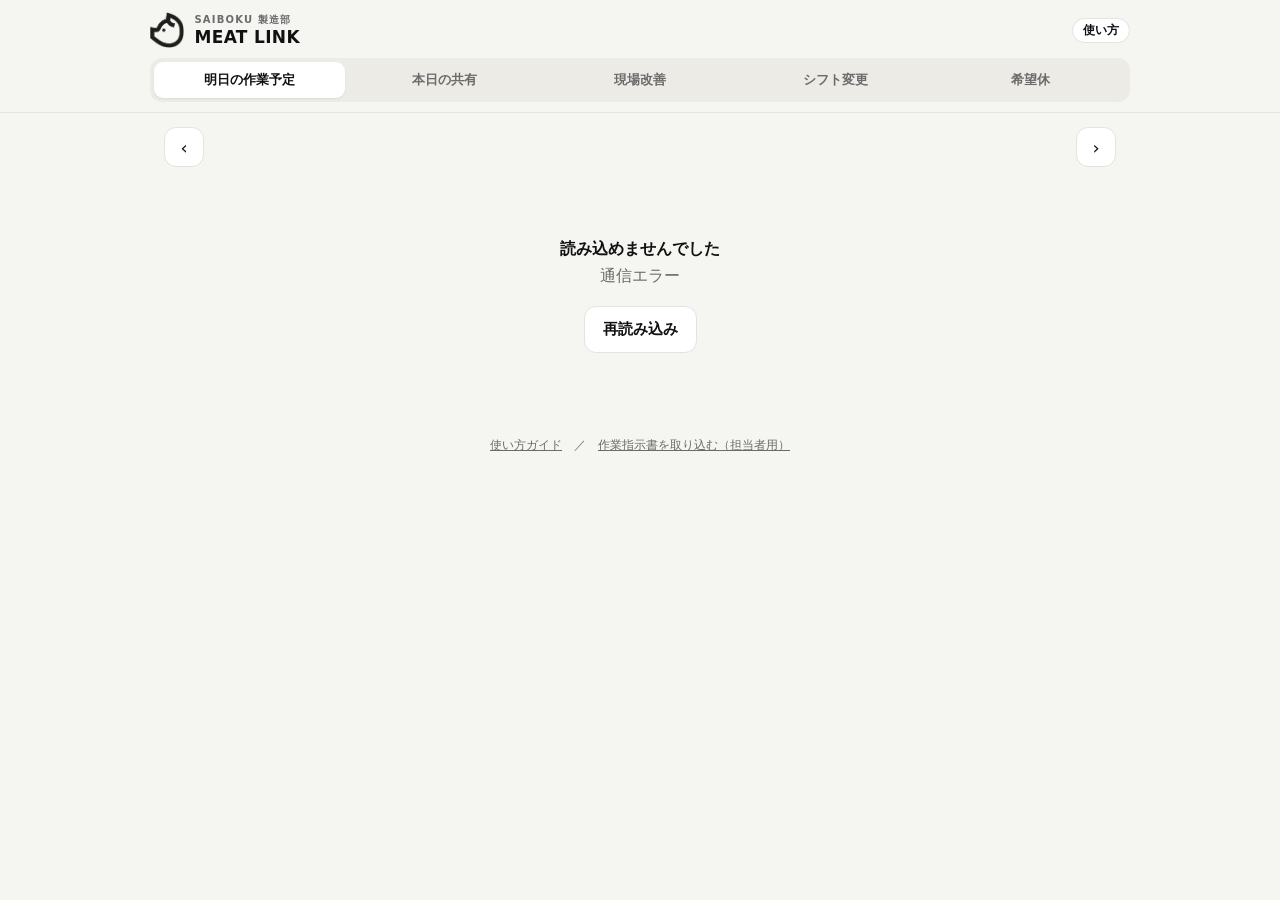
==== index.html @ 1988cbb6 "「本日の共有」タブ（Slack #110 6:50 のまとめを要点に整理）と閲覧用の合言葉を追加 Co-Authored-By: Claude Opus 5.5 <noreply@anthropic." ====
<!DOCTYPE html>
<html lang="ja">
<head>
<meta charset="utf-8">
<meta name="viewport" content="width=device-width,initial-scale=1,viewport-fit=cover">
<meta name="theme-color" content="#f5f5f2">
<meta name="apple-mobile-web-app-capable" content="yes">
<meta name="mobile-web-app-capable" content="yes">
<meta name="apple-mobile-web-app-title" content="MEAT LINK">
<meta name="application-name" content="MEAT LINK">
<link rel="manifest" href="manifest.webmanifest">
<title>MEAT LINK｜ミートチーム</title>
<link rel="icon" type="image/png" href="assets/logo.png">
<link rel="apple-touch-icon" href="assets/icon.png">
<link rel="stylesheet" href="assets/style.css">
</head>
<body>

<header class="app-head" id="head">
  <div class="brand">
    <img class="logo" src="assets/logo.png" width="584" height="610" alt="SAIBOKU" decoding="async">
    <div><small>SAIBOKU 製造部</small><b>MEAT LINK</b></div>
    <span class="spacer"></span>
    <a class="pill line" href="manual.html" style="text-decoration:none">使い方</a>
  </div>
  <nav class="seg" role="tablist" id="tabs">
    <button role="tab" data-tab="plan"><span class="long">明日の作業予定</span><span class="short">明日の予定</span></button>
    <button role="tab" data-tab="share"><span class="long">本日の共有</span><span class="short">本日の共有</span></button>
    <button role="tab" data-tab="kaizen">現場改善</button>
    <button role="tab" data-tab="shift">シフト変更</button>
    <button role="tab" data-tab="kyuka">希望休</button>
  </nav>
</header>

<!-- 明日の作業予定 -->
<main class="view" id="view-plan">
  <div class="wrap">
    <div class="datebar">
      <button class="icon-btn" id="prev" aria-label="前の日">‹</button>
      <div class="d" id="dlabel"></div>
      <button class="icon-btn" id="next" aria-label="次の日">›</button>
    </div>
    <div id="planBody"><div class="state"><div class="spinner"></div>読み込み中…</div></div>
    <p class="muted" style="text-align:center;margin-top:24px">
      <a href="manual.html">使い方ガイド</a>　／　<a href="extract.html">作業指示書を取り込む（担当者用）</a>
    </p>
  </div>
</main>

<!-- 本日の共有（#110 6:50 のまとめ） -->
<main class="view" id="view-share">
  <div class="wrap">
    <div class="datebar">
      <button class="icon-btn" id="sprev" aria-label="前の日">‹</button>
      <div class="d" id="slabel"></div>
      <button class="icon-btn" id="snext" aria-label="次の日">›</button>
    </div>
    <div id="shareBody"><div class="state"><div class="spinner"></div>読み込み中…</div></div>
  </div>
</main>

<!-- 既存アプリ（iframe） -->
<section class="frame-view" id="view-kaizen" data-link="kaizen" data-title="現場改善フォーム"></section>
<section class="frame-view" id="view-shift" data-link="shift" data-title="シフト変更申請"></section>
<section class="frame-view" id="view-kyuka" data-link="kyuka" data-title="希望休申請"></section>

<script src="assets/config.js"></script>
<script src="assets/render.js"></script>
<script>
(function () {
  'use strict';
  var CFG = window.PORTAL_CONFIG || {};
  var TABS = ['plan', 'share', 'kaizen', 'shift', 'kyuka'];
  var PAGE_TABS = { plan: 1, share: 1 };
  var store = {
    get: function (k) { try { return localStorage.getItem('meatPortal.' + k) || ''; } catch (e) { return ''; } },
    set: function (k, v) { try { localStorage.setItem('meatPortal.' + k, v); } catch (e) {} }
  };

  // ---------- ヘッダー高さ（iframe の位置合わせ） ----------
  var head = document.getElementById('head');
  function syncHead() { document.documentElement.style.setProperty('--head-h', head.offsetHeight + 'px'); }
  syncHead();
  window.addEventListener('resize', syncHead);

  // ---------- タブ ----------
  function openTab(name) {
    if (TABS.indexOf(name) < 0) name = 'plan';
    [].forEach.call(document.querySelectorAll('#tabs button'), function (b) {
      b.setAttribute('aria-selected', b.getAttribute('data-tab') === name);
    });
    TABS.forEach(function (t) {
      document.getElementById('view-' + t).classList.toggle('active', t === name);
    });
    document.body.style.overflow = PAGE_TABS[name] ? '' : 'hidden';
    if (!PAGE_TABS[name]) loadFrame(document.getElementById('view-' + name));
    if (name === 'share' && !shareLoaded) loadShare('');
    if (location.hash.slice(1) !== name) history.replaceState(null, '', '#' + name);
    syncHead();
  }
  document.getElementById('tabs').addEventListener('click', function (e) {
    var b = e.target.closest('button[data-tab]');
    if (b) openTab(b.getAttribute('data-tab'));
  });
  window.addEventListener('hashchange', function () { openTab(location.hash.slice(1)); });

  // 一度開いたら保持（切り替えても入力途中が消えない）
  function loadFrame(sec) {
    if (sec.getAttribute('data-loaded')) return;
    sec.setAttribute('data-loaded', '1');
    var url = (CFG.LINKS || {})[sec.getAttribute('data-link')] || '';
    var openUrl = url.replace(/([?&])embedded=true&?/, '$1').replace(/[?&]$/, '');
    sec.innerHTML =
      '<div class="frame-bar"><span>' + PlanView.esc(sec.getAttribute('data-title')) + '</span>' +
      '<a href="' + PlanView.esc(openUrl) + '" target="_blank" rel="noopener">表示されない時は別タブで開く ↗</a></div>' +
      '<div class="frame-loading">読み込み中…</div>' +
      '<iframe src="' + PlanView.esc(url) + '" title="' + PlanView.esc(sec.getAttribute('data-title')) + '" allow="clipboard-write"></iframe>';
    sec.querySelector('iframe').addEventListener('load', function () {
      var l = sec.querySelector('.frame-loading'); if (l) l.remove();
    });
  }

  // ---------- 作業予定の読み込み ----------
  var dates = [], current = '';
  var planEl = document.getElementById("planBody");

  function jsonp(url) {
    return new Promise(function (resolve, reject) {
      var cb = 'mp_cb_' + Date.now() + '_' + Math.floor(Math.random() * 1e6);
      var s = document.createElement('script');
      var timer = setTimeout(function () { cleanup(); reject(new Error('タイムアウトしました')); }, 20000);
      function cleanup() { clearTimeout(timer); delete window[cb]; s.remove(); }
      window[cb] = function (data) { cleanup(); resolve(data); };
      s.onerror = function () { cleanup(); reject(new Error('通信エラー')); };
      s.src = url + (url.indexOf('?') < 0 ? '?' : '&') + 'key=' + encodeURIComponent(store.get('key')) + '&callback=' + cb + '&_=' + Date.now();
      document.body.appendChild(s);
    });
  }

  function fetchPlan(date) {
    if (!CFG.GAS_URL) {
      // デモ：_demo/sample-plan.js（ダブルクリックで開いても読めるよう script で読み込む）
      return new Promise(function (resolve, reject) {
        function done() {
          var plan = window.SAMPLE_PLAN;
          if (!plan) { reject(new Error('GAS_URL が未設定です（assets/config.js）')); return; }
          resolve({ ok: true, date: plan.date, plan: plan, dates: [{ date: plan.date, updatedAt: plan.extractedAt }] });
        }
        if (window.SAMPLE_PLAN) { done(); return; }
        var s = document.createElement('script');
        s.src = '_demo/sample-plan.js';
        s.onload = done;
        s.onerror = done;
        document.body.appendChild(s);
      });
    }
    return jsonp(CFG.GAS_URL + '?action=get' + (date ? '&date=' + encodeURIComponent(date) : ''));
  }

  function setLabel(plan) {
    var el = document.getElementById('dlabel');
    if (!current) { el.innerHTML = '<b>作業予定</b>'; return; }
    var r = PlanView.relDay(current);
    var upd = plan && (plan.updatedAt || plan.extractedAt);
    var t = '';
    if (upd) { var d = new Date(upd); t = (d.getMonth() + 1) + '/' + d.getDate() + ' ' + d.getHours() + ':' + ('0' + d.getMinutes()).slice(-2) + ' 更新'; }
    el.innerHTML = '<b>' + PlanView.jpDate(current) + '</b><span class="rel' + (r.past ? ' past' : '') + '">' + r.t + '</span>' +
      '<span class="muted">' + t + '</span>';
    var i = dates.indexOf(current);
    document.getElementById('prev').disabled = i <= 0;
    document.getElementById('next').disabled = i < 0 || i >= dates.length - 1;
  }

  // ---------- 合言葉 ----------
  function showKey(el, message, retry) {
    el.innerHTML = '<div class="card keycard"><h2><span class="num">KEY</span>合言葉を入力してください</h2>' +
      '<p class="muted">合言葉は社員に聞いてください。一度入れると、この端末に記憶されます。</p>' +
      '<div class="field"><input type="password" class="keyinput" autocomplete="off" placeholder="合言葉"><button class="btn keybtn">開く</button></div>' +
      (message && store.get('key') ? '<div class="msg err">' + PlanView.esc(message) + '</div>' : '') + '</div>';
    var input = el.querySelector('.keyinput');
    function go() {
      var v = input.value.trim(); if (!v) { input.focus(); return; }
      store.set('key', v);
      retry();
      if (el === planEl && shareLoaded) loadShare(shareCurrent);
      if (el === shareEl) load(current);
    }
    el.querySelector('.keybtn').onclick = go;
    input.onkeydown = function (e) { if (e.key === 'Enter') go(); };
  }

  function load(date) {
    planEl.innerHTML = '<div class="state"><div class="spinner"></div>読み込み中…</div>';
    fetchPlan(date).then(function (res) {
      if (res.needKey) { document.getElementById('dlabel').innerHTML = '<b>作業予定</b>'; showKey(planEl, res.error, function () { load(date); }); return; }
      if (!res.ok) throw new Error(res.error || '読み込みに失敗しました');
      dates = (res.dates || []).map(function (d) { return d.date; });
      current = res.date || '';
      setLabel(res.plan);
      if (!res.plan) {
        planEl.innerHTML = '<div class="state"><b>作業予定がまだありません</b>作業指示書が取り込まれると、ここに表示されます。</div>';
        return;
      }
      PlanView.render(planEl, res.plan, {
        me: store.get('me'),
        section: store.get('section') || 'naizo',
        onMeChange: function (v) { store.set('me', v); },
        onSection: function (v) { store.set('section', v); }
      });
    }).catch(function (err) {
      planEl.innerHTML = '<div class="state"><b>読み込めませんでした</b>' + PlanView.esc(err.message) +
        '<br><br><button class="btn sub" id="retry">再読み込み</button></div>';
      document.getElementById('retry').onclick = function () { load(current); };
    });
  }

  document.getElementById('prev').onclick = function () { var i = dates.indexOf(current); if (i > 0) load(dates[i - 1]); };
  document.getElementById('next').onclick = function () { var i = dates.indexOf(current); if (i >= 0 && i < dates.length - 1) load(dates[i + 1]); };

  // ---------- 本日の共有 ----------
  var shareEl = document.getElementById('shareBody');
  var shareDates = [], shareCurrent = '', shareLoaded = false;

  function setShareLabel(share) {
    var el = document.getElementById('slabel');
    if (!shareCurrent) { el.innerHTML = '<b>本日の共有</b>'; return; }
    var r = PlanView.relDay(shareCurrent);
    var t = '';
    if (share && share.postedAt) { var d = new Date(share.postedAt); t = 'Slack #110 ' + d.getHours() + ':' + ('0' + d.getMinutes()).slice(-2) + ' のまとめ'; }
    el.innerHTML = '<b>' + PlanView.jpDate(shareCurrent) + '</b><span class="rel' + (r.past ? ' past' : '') + '">' + r.t + '</span>' +
      '<span class="muted">' + t + '</span>';
    var i = shareDates.indexOf(shareCurrent);
    document.getElementById('sprev').disabled = i <= 0;
    document.getElementById('snext').disabled = i < 0 || i >= shareDates.length - 1;
  }

  function loadShare(date) {
    shareLoaded = true;
    shareEl.innerHTML = '<div class="state"><div class="spinner"></div>読み込み中…</div>';
    if (!CFG.GAS_URL) { shareEl.innerHTML = '<div class="state"><b>GAS_URL が未設定です</b></div>'; return; }
    jsonp(CFG.GAS_URL + '?action=share' + (date ? '&date=' + encodeURIComponent(date) : '')).then(function (res) {
      if (res.needKey) { document.getElementById('slabel').innerHTML = '<b>本日の共有</b>'; showKey(shareEl, res.error, function () { loadShare(date); }); return; }
      if (!res.ok) throw new Error(res.error || '読み込みに失敗しました');
      shareDates = res.dates || [];
      shareCurrent = res.date || '';
      setShareLabel(res.share);
      if (!res.share) {
        shareEl.innerHTML = '<div class="state"><b>まだ共有がありません</b>毎朝6:50のSlack「本日の共有」が出たあとに表示されます。</div>';
        return;
      }
      PlanView.renderShare(shareEl, res.share);
    }).catch(function (err) {
      shareEl.innerHTML = '<div class="state"><b>読み込めませんでした</b>' + PlanView.esc(err.message) +
        '<br><br><button class="btn sub" id="sretry">再読み込み</button></div>';
      document.getElementById('sretry').onclick = function () { loadShare(shareCurrent); };
    });
  }
  document.getElementById('sprev').onclick = function () { var i = shareDates.indexOf(shareCurrent); if (i > 0) loadShare(shareDates[i - 1]); };
  document.getElementById('snext').onclick = function () { var i = shareDates.indexOf(shareCurrent); if (i >= 0 && i < shareDates.length - 1) loadShare(shareDates[i + 1]); };

  openTab(location.hash.slice(1) || 'plan');
  load('');
})();
</script>
</body>
</html>
---- assets/style.css ----
:root{
  --bg:#f5f5f2; --card:#fff; --ink:#111; --sub:#6b6b6b; --line:#e4e3de; --soft:#ecebe6;
  --accent:#111; --warn:#b42318; --warn-bg:#fdecea; --note-bg:#fff8e1; --note-line:#f1d48a;
  --ok:#1f7a4d; --radius:14px;
  --font:"Hiragino Sans","Hiragino Kaku Gothic ProN","Yu Gothic","YuGothic",Meiryo,system-ui,sans-serif;
}
*{box-sizing:border-box}
html,body{margin:0;background:var(--bg);color:var(--ink);font-family:var(--font);-webkit-text-size-adjust:100%}
body{min-height:100vh;min-height:100dvh}
button,select,input{font:inherit;color:inherit}
a{color:inherit}

/* ---------- header ---------- */
.app-head{position:sticky;top:0;z-index:20;background:var(--bg);padding:calc(env(safe-area-inset-top) + 12px) 16px 10px;border-bottom:1px solid var(--line)}
.brand{display:flex;align-items:center;gap:10px;max-width:980px;margin:0 auto 10px}
.brand .logo{height:36px;width:auto;flex:none;display:block}
.brand small{display:block;font-size:10px;letter-spacing:.12em;color:var(--sub);font-weight:600}
.brand b{display:block;font-size:17px;letter-spacing:.02em}
.brand .spacer{flex:1}
.seg{display:flex;gap:4px;background:var(--soft);padding:4px;border-radius:12px;max-width:980px;margin:0 auto}
.seg button{flex:1;min-width:0;border:0;background:transparent;padding:9px 4px;border-radius:9px;font-size:13px;font-weight:600;color:var(--sub);cursor:pointer;white-space:nowrap;overflow:hidden;text-overflow:ellipsis}
.seg button[aria-selected="true"]{background:#fff;color:var(--ink);box-shadow:0 1px 2px rgba(0,0,0,.08)}
.seg.small button{padding:7px 4px;font-size:12px}

/* ---------- layout ---------- */
.view{display:none}
.view.active{display:block}
.wrap{max-width:980px;margin:0 auto;padding:14px 14px calc(env(safe-area-inset-bottom) + 40px)}
.card{background:var(--card);border-radius:var(--radius);padding:16px;margin-bottom:12px;border:1px solid var(--line)}
.card h2{font-size:15px;margin:0 0 10px;display:flex;align-items:center;gap:8px}
.card h2 .num{font-size:11px;color:var(--sub);font-weight:600;letter-spacing:.08em}
.muted{color:var(--sub);font-size:12px}

/* ---------- embedded apps ---------- */
.frame-view{position:fixed;left:0;right:0;bottom:0;top:var(--head-h,110px);display:none;flex-direction:column}
.frame-view.active{display:flex}
.frame-bar{display:flex;justify-content:flex-end;align-items:center;gap:8px;padding:6px 12px;font-size:12px;color:var(--sub);background:var(--bg)}
.frame-bar a{font-weight:600;color:var(--ink);text-decoration:none;border:1px solid var(--line);background:#fff;padding:4px 10px;border-radius:999px}
.frame-view iframe{flex:1;width:100%;border:0;background:#fff}
.frame-loading{position:absolute;inset:40px 0 0;display:flex;align-items:center;justify-content:center;color:var(--sub);font-size:13px;pointer-events:none}

/* ---------- date bar ---------- */
.datebar{display:flex;align-items:center;gap:8px;margin-bottom:12px}
.datebar .d{flex:1;text-align:center}
.datebar .d b{font-size:20px;letter-spacing:.02em}
.datebar .d .rel{display:inline-block;margin-left:6px;font-size:11px;padding:2px 8px;border-radius:999px;background:var(--ink);color:#fff;vertical-align:3px}
.datebar .d .rel.past{background:#9a9a96}
.datebar .d .muted{display:block;margin-top:2px}
.icon-btn{width:40px;height:40px;border-radius:12px;border:1px solid var(--line);background:#fff;font-size:18px;cursor:pointer}
.icon-btn:disabled{opacity:.3;cursor:default}

/* ---------- hero (black) ---------- */
.hero{background:#111;color:#fff;border-radius:var(--radius);padding:16px;margin-bottom:12px;display:grid;grid-template-columns:1fr 1fr;gap:14px}
.hero .room{min-width:0}
.hero .room+.room{border-left:1px solid #333;padding-left:14px}
.hero .lbl{font-size:11px;color:#bdbdb8;letter-spacing:.08em;margin-bottom:6px;font-weight:600}
.hero .big{font-size:26px;font-weight:700;line-height:1.1}
.hero .big small{font-size:12px;font-weight:600;margin-left:2px;color:#d6d6d2}
.hero .kv{font-size:12px;color:#d6d6d2;margin-top:6px;line-height:1.7}
.hero .kv b{color:#fff}
.hero .flag{grid-column:1/-1;border-top:1px solid #333;padding-top:10px;font-size:13px;display:flex;gap:8px;flex-wrap:wrap;align-items:center}
.pill{display:inline-flex;align-items:center;gap:4px;padding:3px 10px;border-radius:999px;font-size:12px;font-weight:700}
.pill.red{background:#e5484d;color:#fff}
.pill.gray{background:#333;color:#ddd}
.pill.line{border:1px solid var(--line);background:#fff;color:var(--ink);font-weight:600}

/* ---------- KPI ---------- */
.kpis{display:grid;grid-template-columns:repeat(4,1fr);gap:8px;margin-bottom:12px}
.kpi{background:var(--soft);border-radius:10px;padding:10px}
.kpi .k{font-size:11px;color:var(--sub);font-weight:600}
.kpi .v{font-size:18px;font-weight:700;margin-top:2px;word-break:break-all}
.kpi .s{font-size:11px;color:var(--sub);margin-top:2px}
.note{background:var(--note-bg);border:1px solid var(--note-line);border-radius:10px;padding:10px 12px;font-size:14px;line-height:1.7;white-space:pre-wrap;margin-bottom:12px}
.note .t{display:block;font-size:11px;font-weight:700;color:#8a6d1d;margin-bottom:2px}

/* ---------- my schedule ---------- */
.me-row{display:flex;gap:8px;align-items:center;margin-bottom:10px}
.me-row select{flex:1;padding:10px;border-radius:10px;border:1px solid var(--line);background:#fff;font-size:15px}
.me-block{margin-top:10px}
.me-block .room-name{font-size:12px;font-weight:700;color:var(--sub);margin-bottom:6px}
.me-list{display:flex;flex-direction:column;gap:4px}
.me-item{display:flex;align-items:center;gap:10px;font-size:14px}
.me-item .tm{width:84px;flex:none;color:var(--sub);font-variant-numeric:tabular-nums;font-size:13px}
.me-off{font-size:14px;font-weight:700}

/* ---------- timetable ---------- */
.tt-scroll{overflow-x:auto;-webkit-overflow-scrolling:touch;margin:0 -16px;padding:0 16px}
table.tt{border-collapse:separate;border-spacing:0;width:100%;min-width:680px;font-size:12px;table-layout:fixed}
.tt col.nmcol{width:104px}
.tt th,.tt td{padding:0;height:34px;border-bottom:1px solid var(--line)}
.tt thead th{font-weight:600;color:var(--sub);font-size:11px;text-align:left;padding-left:4px;height:26px;border-bottom:1px solid var(--line)}
.tt .nm{position:sticky;left:0;background:#fff;z-index:1;min-width:92px;max-width:110px;padding:0 8px 0 0;text-align:left}
.tt .nm b{display:block;font-size:13px}
.tt .nm span{display:block;font-size:10px;color:var(--sub);white-space:nowrap}
.tt td.slot{padding:3px 2px}
.tt tr.me .nm b::after{content:"自分";margin-left:4px;font-size:9px;background:var(--ink);color:#fff;padding:1px 5px;border-radius:999px;vertical-align:2px}
.tt tr.me td{background:#fafaf6}
.chip{display:flex;align-items:center;justify-content:center;height:26px;border-radius:7px;font-size:11px;font-weight:700;padding:0 6px;white-space:nowrap;overflow:hidden;text-overflow:ellipsis}
.chip.inline{display:inline-flex;height:24px;padding:0 10px}
.off-line{font-size:13px;margin-top:10px;line-height:1.8}
.off-line b{font-size:12px;color:var(--sub);margin-right:6px}
.off-line .n{display:inline-block;background:var(--soft);border-radius:999px;padding:1px 9px;margin:2px 3px 2px 0;font-size:12px}

/* ---------- products / summary ---------- */
.toolbar{display:flex;justify-content:space-between;align-items:center;gap:8px;margin-bottom:8px;flex-wrap:wrap}
.switch{display:inline-flex;align-items:center;gap:6px;font-size:12px;color:var(--sub);cursor:pointer;user-select:none}
.switch input{width:16px;height:16px;accent-color:#111}
table.list{width:100%;border-collapse:collapse;font-size:14px}
.list th{font-size:11px;color:var(--sub);font-weight:600;text-align:left;padding:6px 4px;border-bottom:1px solid var(--line)}
.list td{padding:9px 4px;border-bottom:1px solid var(--line);vertical-align:top}
.list td.q,.list th.q{text-align:right;font-variant-numeric:tabular-nums;white-space:nowrap}
.list td.q b{font-size:16px}
.list tr.zero td{color:#b3b3ae}
.list tr.zero td.q b{font-weight:400}
.list .w{font-size:11px;color:var(--sub);margin-left:4px}
.list .nt{display:block;font-size:12px;color:#8a6d1d;margin-top:2px}
.list tfoot td{font-weight:700;border-bottom:0}
.groups{display:grid;align-items:start;grid-template-columns:repeat(auto-fill,minmax(280px,1fr));gap:12px}
.groups .card{margin:0}
.g-head{display:flex;justify-content:space-between;align-items:baseline;margin-bottom:6px}
.g-head h3{margin:0;font-size:15px}
.g-head .sum{font-size:13px;color:var(--sub)}
.g-head .sum b{color:var(--ink);font-size:17px}
.urg{display:inline-block;margin-left:6px;font-size:10px;font-weight:700;background:var(--warn);color:#fff;padding:1px 6px;border-radius:999px;vertical-align:2px}
.empty{text-align:center;color:var(--sub);font-size:13px;padding:14px 0}
.exp{display:flex;gap:6px;flex-wrap:wrap;margin-bottom:12px}

/* ---------- state ---------- */
.state{text-align:center;padding:60px 20px;color:var(--sub)}
.state b{display:block;color:var(--ink);font-size:16px;margin-bottom:6px}
.spinner{width:28px;height:28px;border:3px solid var(--line);border-top-color:var(--ink);border-radius:50%;animation:spin 1s linear infinite;margin:0 auto 12px}
@keyframes spin{to{transform:rotate(360deg)}}

/* ---------- extractor ---------- */
.drop{display:block;width:100%;border:2px dashed #c9c8c2;border-radius:var(--radius);background:#fff;padding:34px 16px;text-align:center;cursor:pointer;transition:.15s}
.drop.over{border-color:var(--ink);background:#fafaf6}
.drop b{display:block;font-size:16px;margin-bottom:4px}
.btn{display:inline-flex;align-items:center;justify-content:center;gap:6px;border:0;border-radius:12px;padding:13px 18px;font-weight:700;font-size:15px;cursor:pointer;background:var(--ink);color:#fff}
.btn.sub{background:#fff;color:var(--ink);border:1px solid var(--line)}
.btn:disabled{opacity:.4;cursor:default}
.btn.block{width:100%}
.field{display:flex;gap:8px;align-items:center;margin:10px 0}
.field input{flex:1;padding:12px;border:1px solid var(--line);border-radius:10px;font-size:16px;background:#fff}
.msg{padding:10px 12px;border-radius:10px;font-size:14px;margin-top:10px;line-height:1.6}
.msg.ok{background:#e7f5ee;color:var(--ok)}
.msg.err{background:var(--warn-bg);color:var(--warn)}
.rules{background:#111;color:#fff;border-radius:var(--radius);padding:16px;margin-bottom:12px;display:grid;grid-template-columns:repeat(3,1fr);gap:14px;font-size:12px;line-height:1.6;color:#d6d6d2}
.rules b{display:block;color:#fff;font-size:14px;margin-bottom:2px}
.rules i{font-style:normal;font-size:20px;font-weight:800;color:#fff;margin-right:6px}

@media (max-width:640px){
  .kpis{grid-template-columns:repeat(2,1fr)}
  .hero{grid-template-columns:1fr}
  .hero .room+.room{border-left:0;padding-left:0;border-top:1px solid #333;padding-top:12px}
  .rules{grid-template-columns:1fr}
  .seg button{font-size:12px}
  .seg .long{display:none}
}

.seg .short{display:none}
@media (max-width:640px){.seg .short{display:inline}}
.drop *{pointer-events:none}
.drop .muted{display:block}
body.dragging .drop{border-color:var(--ink);background:#fafaf6}

/* ---------- 本日の共有 ---------- */
.share-intro{font-size:12px;color:var(--sub);margin:0 2px 10px}
.share-group .g-head{border-bottom:1px solid var(--ink);padding-bottom:6px;margin-bottom:4px}
.sh-post{padding:10px 0}
.sh-post.sep{border-top:1px solid var(--line)}
.sh-meta{display:flex;align-items:center;gap:8px;font-size:12px;color:var(--sub);margin-bottom:6px}
.sh-link{margin-left:auto;font-size:11px;font-weight:700;color:var(--ink);text-decoration:none;border:1px solid var(--line);border-radius:999px;padding:2px 9px;white-space:nowrap}
.sh-title{display:inline-block;font-size:12px;font-weight:800;background:var(--ink);color:#fff;border-radius:6px;padding:1px 8px;margin:6px 0 4px}
.sh-lines{margin:0;padding-left:1.1em;font-size:14px;line-height:1.7}
.sh-lines li{margin:2px 0;word-break:break-word}
.sh-body.clamp{max-height:420px;overflow:hidden;-webkit-mask-image:linear-gradient(#000 70%,transparent);mask-image:linear-gradient(#000 70%,transparent)}
.sh-more{border:0;background:none;color:var(--ink);font-weight:700;font-size:13px;text-decoration:underline;padding:4px 0;cursor:pointer}
.keycard .field input{font-size:16px}
@media (max-width:640px){#tabs button{font-size:11px;padding:9px 2px}}
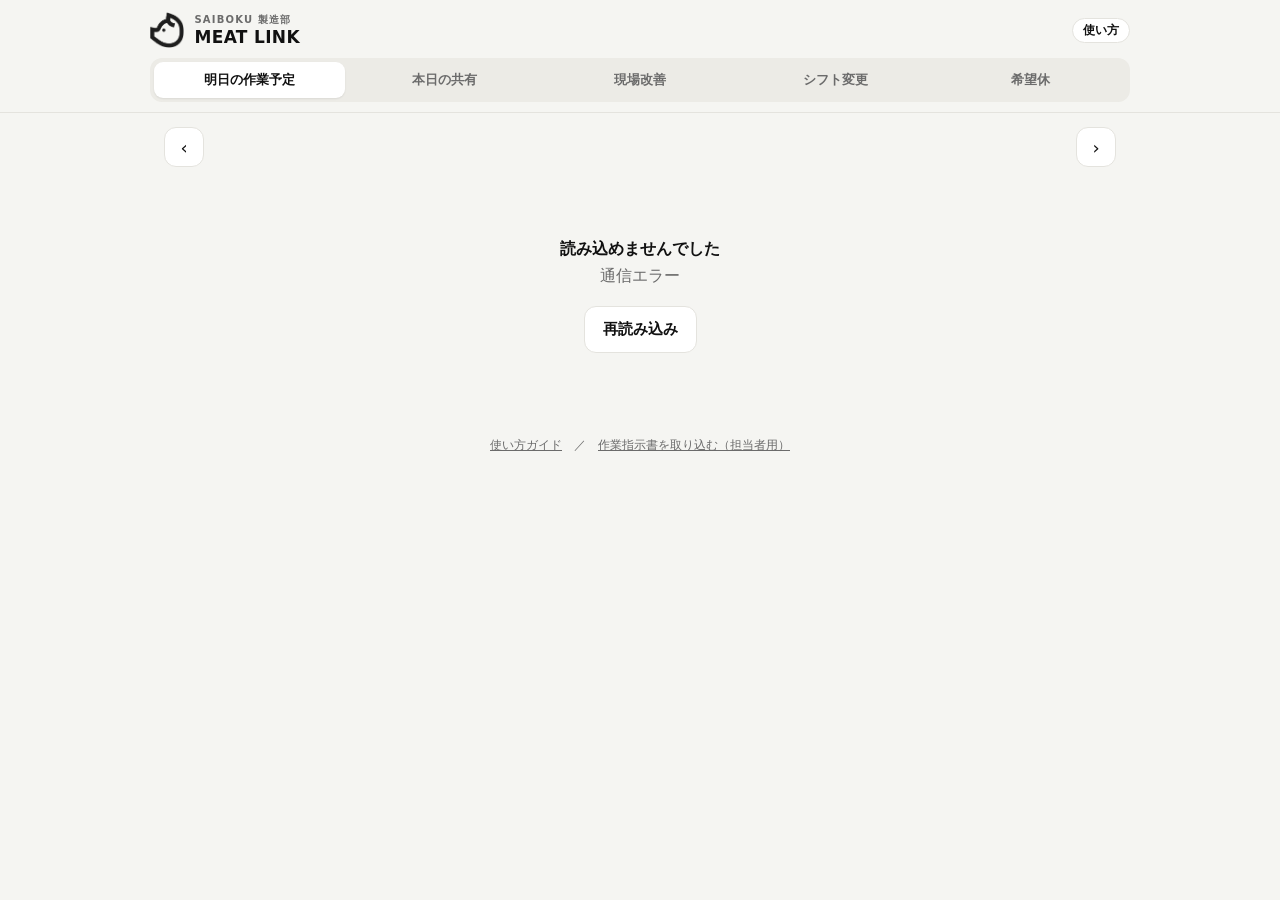
==== commit 8a1dc188: "掲示用・マニュアルに「本日の共有」と合言葉の説明を追加、合言葉画面の調整 Co-Authored-By: Claude Opus 5.5 <noreply@anthropic.com> Claude-" ====
--- a/index.html
+++ b/index.html
@@ -192,7 +192,7 @@
   function load(date) {
     planEl.innerHTML = '<div class="state"><div class="spinner"></div>読み込み中…</div>';
     fetchPlan(date).then(function (res) {
-      if (res.needKey) { document.getElementById('dlabel').innerHTML = '<b>作業予定</b>'; showKey(planEl, res.error, function () { load(date); }); return; }
+      if (res.needKey) { document.getElementById('dlabel').innerHTML = '<b>作業予定</b>'; document.getElementById('prev').disabled = document.getElementById('next').disabled = true; showKey(planEl, res.error, function () { load(date); }); return; }
       if (!res.ok) throw new Error(res.error || '読み込みに失敗しました');
       dates = (res.dates || []).map(function (d) { return d.date; });
       current = res.date || '';
@@ -239,7 +239,7 @@
     shareEl.innerHTML = '<div class="state"><div class="spinner"></div>読み込み中…</div>';
     if (!CFG.GAS_URL) { shareEl.innerHTML = '<div class="state"><b>GAS_URL が未設定です</b></div>'; return; }
     jsonp(CFG.GAS_URL + '?action=share' + (date ? '&date=' + encodeURIComponent(date) : '')).then(function (res) {
-      if (res.needKey) { document.getElementById('slabel').innerHTML = '<b>本日の共有</b>'; showKey(shareEl, res.error, function () { loadShare(date); }); return; }
+      if (res.needKey) { document.getElementById('slabel').innerHTML = '<b>本日の共有</b>'; document.getElementById('sprev').disabled = document.getElementById('snext').disabled = true; showKey(shareEl, res.error, function () { loadShare(date); }); return; }
       if (!res.ok) throw new Error(res.error || '読み込みに失敗しました');
       shareDates = res.dates || [];
       shareCurrent = res.date || '';
--- a/assets/style.css
+++ b/assets/style.css
@@ -176,4 +176,5 @@
 .sh-body.clamp{max-height:420px;overflow:hidden;-webkit-mask-image:linear-gradient(#000 70%,transparent);mask-image:linear-gradient(#000 70%,transparent)}
 .sh-more{border:0;background:none;color:var(--ink);font-weight:700;font-size:13px;text-decoration:underline;padding:4px 0;cursor:pointer}
 .keycard .field input{font-size:16px}
+.keybtn{white-space:nowrap;flex:none;padding:12px 18px}
 @media (max-width:640px){#tabs button{font-size:11px;padding:9px 2px}}
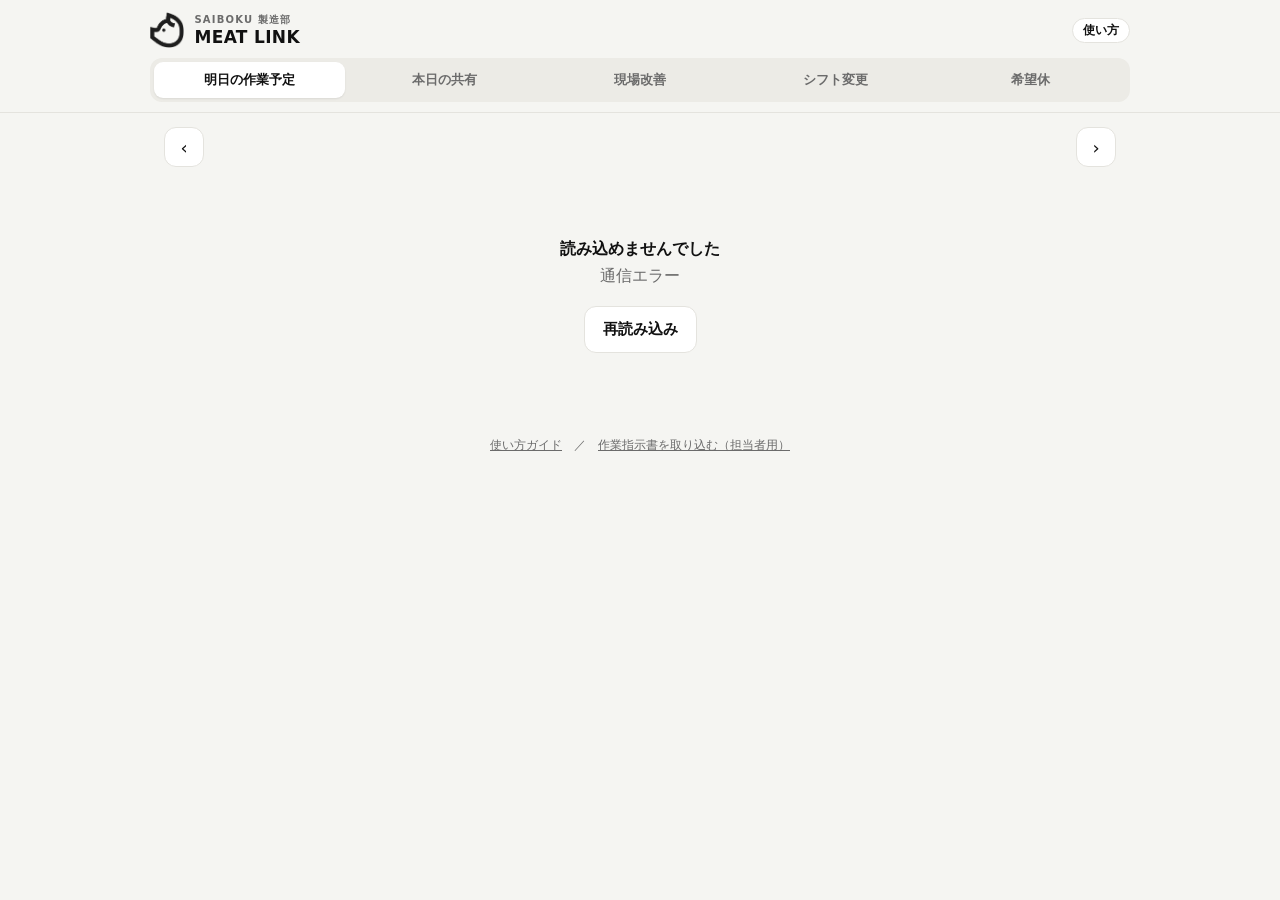
==== commit 65f61957: "本日の共有：終礼ノートを開いた時点で表示、投稿のPDFもスクロールで自動表示 Co-Authored-By: Claude Opus 5.5 <noreply@anthropic.com> Claud" ====
--- a/index.html
+++ b/index.html
@@ -203,7 +203,7 @@
       }
       PlanView.render(planEl, res.plan, {
         me: store.get('me'),
-        section: store.get('section') || 'naizo',
+        section: store.get('section') || 'pack',
         onMeChange: function (v) { store.set('me', v); },
         onSection: function (v) { store.set('section', v); }
       });
@@ -245,16 +245,149 @@
       shareCurrent = res.date || '';
       setShareLabel(res.share);
       if (!res.share) {
-        shareEl.innerHTML = '<div class="state"><b>まだ共有がありません</b>毎朝6:50のSlack「本日の共有」が出たあとに表示されます。</div>';
+        shareEl.innerHTML = '<div id="shureiBox"></div><div class="state"><b>まだ共有がありません</b>毎朝6:50のSlack「本日の共有」が出たあとに表示されます。</div>';
+        loadNotes();
         return;
       }
       PlanView.renderShare(shareEl, res.share);
+      loadNotes();
     }).catch(function (err) {
       shareEl.innerHTML = '<div class="state"><b>読み込めませんでした</b>' + PlanView.esc(err.message) +
         '<br><br><button class="btn sub" id="sretry">再読み込み</button></div>';
       document.getElementById('sretry').onclick = function () { loadShare(shareCurrent); };
     });
   }
+  // ---------- 終礼ノート・PDF表示 ----------
+  function loadNotes() {
+    var box = document.getElementById('shureiBox');
+    if (!box) { setupInline(shareEl); return; }
+    jsonp(CFG.GAS_URL + '?action=notes').then(function (res) {
+      if (!res.ok) return;
+      PlanView.renderNotes(box, res.notes);
+      // 上に出した終礼ノートは、下の投稿では重ねて表示しない
+      var top = (res.notes && res.notes[0]) ? res.notes[0].pdfs.map(function (f) { return f.id; }) : [];
+      [].forEach.call(shareEl.querySelectorAll('.share-group .pdf-inline'), function (el) {
+        if (top.indexOf(el.getAttribute('data-pdf')) >= 0 && !el.getAttribute('data-state')) {
+          if (io) io.unobserve(el);
+          el.outerHTML = '<div class="pdf-note">↑ 一番上の「終礼ノート」に表示しています</div>';
+        }
+      });
+      setupInline(box);
+      setupInline(shareEl);
+    }).catch(function () { setupInline(shareEl); });
+  }
+
+  var PDFJS = 'https://cdnjs.cloudflare.com/ajax/libs/pdf.js/3.11.174/';
+  var pdfjsReady = null;
+  function loadPdfJs() {
+    if (pdfjsReady) return pdfjsReady;
+    pdfjsReady = new Promise(function (resolve, reject) {
+      var s = document.createElement('script');
+      s.src = PDFJS + 'pdf.min.js';
+      s.onload = function () { window.pdfjsLib.GlobalWorkerOptions.workerSrc = PDFJS + 'pdf.worker.min.js'; resolve(window.pdfjsLib); };
+      s.onerror = function () { pdfjsReady = null; reject(new Error('PDFの表示部品を読み込めませんでした')); };
+      document.head.appendChild(s);
+    });
+    return pdfjsReady;
+  }
+
+  var docCache = {};
+  function getPdfDoc(id) {
+    if (docCache[id]) return docCache[id];
+    docCache[id] = Promise.all([loadPdfJs(), jsonp(CFG.GAS_URL + '?action=pdf&id=' + encodeURIComponent(id))]).then(function (r) {
+      var lib = r[0], res = r[1];
+      if (!res.ok) throw new Error(res.error || '読み込めませんでした');
+      var bin = atob(res.data), bytes = new Uint8Array(bin.length);
+      for (var i = 0; i < bin.length; i++) bytes[i] = bin.charCodeAt(i);
+      return lib.getDocument({ data: bytes }).promise;
+    });
+    docCache[id].catch(function () { delete docCache[id]; });
+    return docCache[id];
+  }
+  function renderPages(pdf, box, width, extraScale) {
+    var dpr = Math.min(window.devicePixelRatio || 1, 3);
+    var chain = Promise.resolve(), list = [];
+    for (var n = 1; n <= pdf.numPages; n++) (function (n) {
+      chain = chain.then(function () { return pdf.getPage(n); }).then(function (page) {
+        var vp1 = page.getViewport({ scale: 1 });
+        var vp = page.getViewport({ scale: (width / vp1.width) * dpr * (extraScale || 1) });
+        var c = document.createElement('canvas');
+        c.width = Math.floor(vp.width); c.height = Math.floor(vp.height);
+        box.appendChild(c); list.push(c);
+        return page.render({ canvasContext: c.getContext('2d'), viewport: vp }).promise;
+      });
+    })(n);
+    return chain.then(function () { return list; });
+  }
+  function fillInline(el) {
+    if (el.getAttribute('data-state')) return;
+    el.setAttribute('data-state', 'loading');
+    getPdfDoc(el.getAttribute('data-pdf')).then(function (pdf) {
+      el.innerHTML = '';
+      return renderPages(pdf, el, Math.max(el.clientWidth - 16, 280), 1.3);
+    }).then(function () {
+      el.setAttribute('data-state', 'done');
+    }).catch(function (err) {
+      el.setAttribute('data-state', '');
+      el.innerHTML = '<div class="pdf-ph err">表示できませんでした：' + PlanView.esc(err.message) + '<br><button class="pdf-link" data-retry>もう一度</button></div>';
+      el.querySelector('[data-retry]').onclick = function (e) { e.stopPropagation(); fillInline(el); };
+    });
+  }
+  var io = ('IntersectionObserver' in window) ? new IntersectionObserver(function (entries) {
+    entries.forEach(function (en) { if (en.isIntersecting) { io.unobserve(en.target); fillInline(en.target); } });
+  }, { rootMargin: '300px 0px' }) : null;
+  function setupInline(root) {
+    [].forEach.call(root.querySelectorAll('.pdf-inline:not([data-state])'), function (el) {
+      if (el.classList.contains('eager') || !io) fillInline(el); else io.observe(el);
+    });
+  }
+
+  var viewer = null;
+  function closeViewer(fromPop) {
+    if (!viewer) return;
+    viewer.remove(); viewer = null;
+    document.documentElement.style.overflow = '';
+    if (!fromPop && history.state && history.state.pdfv) history.back();
+  }
+  window.addEventListener('popstate', function () { closeViewer(true); });
+
+  function openPdf(id, title) {
+    closeViewer(true);
+    viewer = document.createElement('div');
+    viewer.className = 'pdfv';
+    viewer.innerHTML = '<div class="pdfv-bar"><b>' + PlanView.esc(title || '資料') + '</b>' +
+      '<button class="z" data-z="-1" aria-label="縮小">－</button><button class="z" data-z="1" aria-label="拡大">＋</button>' +
+      '<button data-close>閉じる</button></div>' +
+      '<div class="pdfv-body"><div class="pdfv-msg"><div class="spinner"></div>読み込み中…（少し時間がかかります）</div></div>';
+    document.body.appendChild(viewer);
+    document.documentElement.style.overflow = 'hidden';
+    history.pushState({ pdfv: 1 }, '');
+    var body = viewer.querySelector('.pdfv-body');
+    var zoom = 1, canvases = [];
+    function applyZoom() { canvases.forEach(function (c) { c.style.width = Math.round(c._baseW * zoom) + 'px'; }); }
+    viewer.querySelector('[data-close]').onclick = function () { closeViewer(false); };
+    [].forEach.call(viewer.querySelectorAll('[data-z]'), function (b) {
+      b.onclick = function () { zoom = Math.min(3, Math.max(1, zoom + Number(b.getAttribute('data-z')) * 0.5)); applyZoom(); };
+    });
+    var me = viewer;
+    getPdfDoc(id).then(function (pdf) {
+      if (me !== viewer) return;
+      body.innerHTML = '';
+      var width = Math.min(body.clientWidth - 20, 1100);
+      return renderPages(pdf, body, width, 2).then(function (list) {
+        list.forEach(function (c) { c._baseW = width; canvases.push(c); });
+        applyZoom();
+      });
+    }).catch(function (err) {
+      if (me !== viewer) return;
+      body.innerHTML = '<div class="pdfv-msg"><b>表示できませんでした</b><br>' + PlanView.esc(err.message) + '</div>';
+    });
+  }
+  shareEl.addEventListener('click', function (e) {
+    var b = e.target.closest('.pdf-inline[data-state="done"], button[data-pdf]');
+    if (b) openPdf(b.getAttribute('data-pdf'), b.getAttribute('data-title'));
+  });
+
   document.getElementById('sprev').onclick = function () { var i = shareDates.indexOf(shareCurrent); if (i > 0) loadShare(shareDates[i - 1]); };
   document.getElementById('snext').onclick = function () { var i = shareDates.indexOf(shareCurrent); if (i >= 0 && i < shareDates.length - 1) loadShare(shareDates[i + 1]); };
 
--- a/assets/style.css
+++ b/assets/style.css
@@ -178,3 +178,33 @@
 .keycard .field input{font-size:16px}
 .keybtn{white-space:nowrap;flex:none;padding:12px 18px}
 @media (max-width:640px){#tabs button{font-size:11px;padding:9px 2px}}
+
+/* ---------- PDF（終礼ノートなど） ---------- */
+.shurei{border:2px solid var(--ink)}
+.shurei-top{display:flex;align-items:center;gap:12px}
+.shurei-top>div{flex:1;min-width:0}
+.shurei-top .num{font-size:10px;font-weight:800;letter-spacing:.12em;background:var(--ink);color:#fff;border-radius:4px;padding:1px 6px;margin-right:8px;vertical-align:2px}
+.shurei-top b{font-size:17px}
+.shurei-top small{display:block;font-size:12px;color:var(--sub);margin-top:2px}
+.shurei-top .btn{padding:11px 22px}
+.shurei-more{margin-top:10px;font-size:12px;color:var(--sub);display:flex;flex-wrap:wrap;gap:6px;align-items:center}
+.pdf-link{border:1px solid var(--line);background:#fff;border-radius:999px;padding:4px 10px;font-size:12px;font-weight:600;cursor:pointer}
+.pdf-btns{display:flex;flex-wrap:wrap;gap:6px;margin-top:8px}
+.pdf-btn:not(.btn){border:1px solid var(--ink);background:#fff;border-radius:999px;padding:7px 14px;font-size:13px;font-weight:700;cursor:pointer}
+.pdfv{position:fixed;inset:0;z-index:100;background:#2b2b2a;display:flex;flex-direction:column}
+.pdfv-bar{display:flex;align-items:center;gap:8px;padding:calc(env(safe-area-inset-top) + 8px) 10px 8px;background:#111;color:#fff}
+.pdfv-bar b{flex:1;min-width:0;font-size:14px;white-space:nowrap;overflow:hidden;text-overflow:ellipsis}
+.pdfv-bar button{border:0;border-radius:999px;background:#fff;color:#111;font-weight:800;font-size:13px;padding:7px 12px;cursor:pointer}
+.pdfv-bar .z{width:34px;padding:7px 0;background:#333;color:#fff}
+.pdfv-body{flex:1;overflow:auto;-webkit-overflow-scrolling:touch;padding:10px;text-align:center}
+.pdfv-body canvas{display:block;margin:0 auto 10px;background:#fff;box-shadow:0 2px 10px rgba(0,0,0,.4);max-width:none}
+.pdfv-msg{color:#ddd;font-size:14px;padding:40px 16px;line-height:1.7}
+.pdfv-msg .spinner{border-color:#555;border-top-color:#fff}
+
+.pdf-inline{margin-top:10px;border:1px solid var(--line);border-radius:10px;background:#f0efea;padding:8px;min-height:120px}
+.pdf-inline canvas{display:block;width:100%;height:auto;background:#fff;margin:0 0 8px;border-radius:4px;box-shadow:0 1px 4px rgba(0,0,0,.12);cursor:zoom-in}
+.pdf-inline canvas:last-child{margin-bottom:0}
+.pdf-ph{color:var(--sub);font-size:13px;text-align:center;padding:40px 10px}
+.pdf-ph.err{color:var(--warn)}
+.pdf-note{font-size:12px;color:var(--sub);margin-top:6px}
+.shurei .pdf-inline{border:0;background:#f0efea}
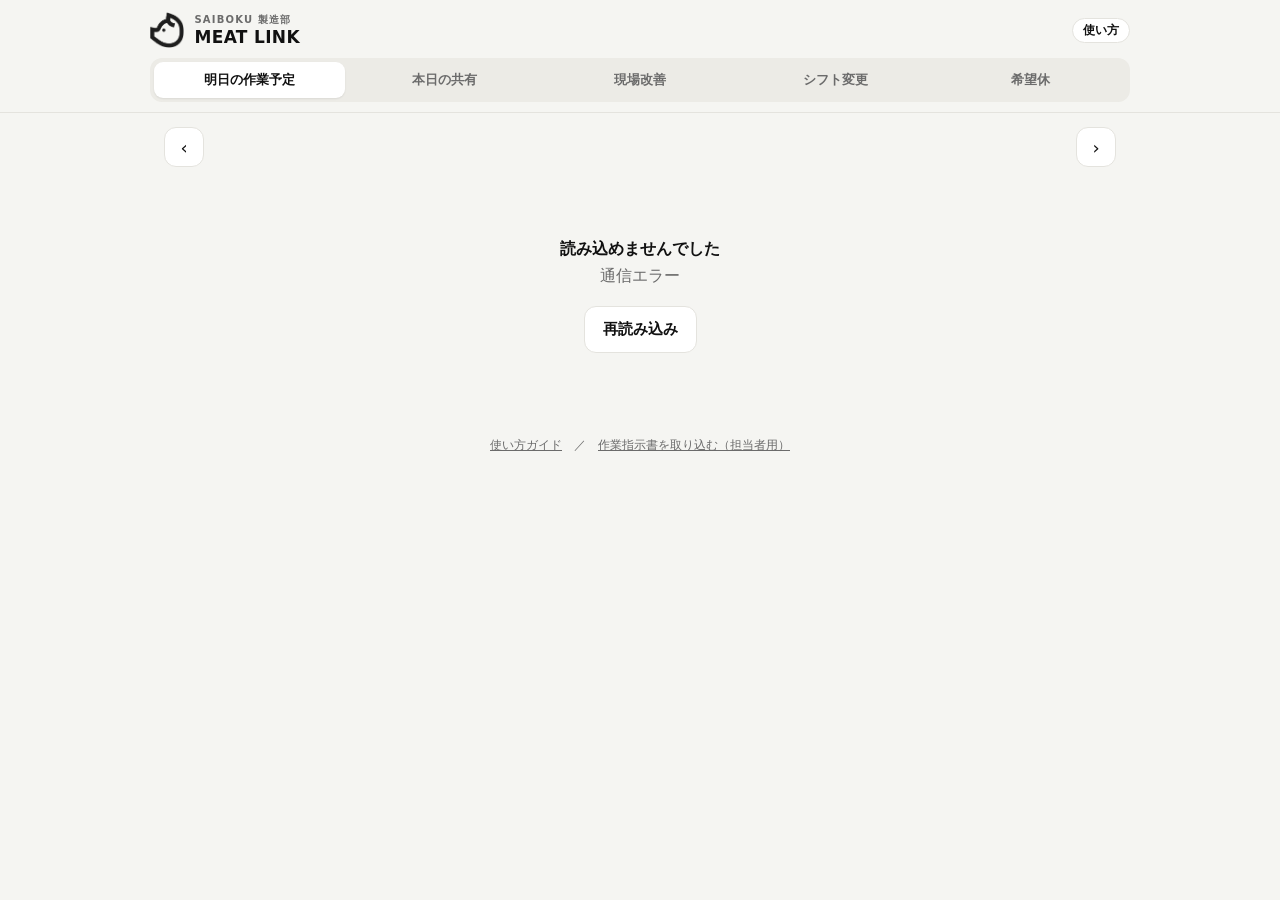
==== commit 93b742b8: "AndroidでPC版サイト表示になっていても、画面幅に合わせてスマホ用の大きさで表示 Co-Authored-By: Claude Opus 5.5 <noreply@anthropic.com> " ====
--- a/index.html
+++ b/index.html
@@ -3,6 +3,7 @@
 <head>
 <meta charset="utf-8">
 <meta name="viewport" content="width=device-width,initial-scale=1,viewport-fit=cover">
+<script src="assets/fit.js"></script>
 <meta name="theme-color" content="#f5f5f2">
 <meta name="apple-mobile-web-app-capable" content="yes">
 <meta name="mobile-web-app-capable" content="yes">
--- a/assets/style.css
+++ b/assets/style.css
@@ -208,3 +208,14 @@
 .pdf-ph.err{color:var(--warn)}
 .pdf-note{font-size:12px;color:var(--sub);margin-top:6px}
 .shurei .pdf-inline{border:0;background:#f0efea}
+
+/* PC版サイト表示のスマホ（assets/fit.js が html に .force-mobile を付ける）でもスマホ用の並びに */
+.force-mobile .kpis{grid-template-columns:repeat(2,1fr)}
+.force-mobile .hero{grid-template-columns:1fr}
+.force-mobile .hero .room+.room{border-left:0;padding-left:0;border-top:1px solid #333;padding-top:12px}
+.force-mobile .rules{grid-template-columns:1fr}
+.force-mobile .seg button{font-size:12px}
+.force-mobile .seg .long{display:none}
+.force-mobile .seg .short{display:inline}
+.force-mobile #tabs button{font-size:11px;padding:9px 2px}
+.force-mobile .groups{grid-template-columns:1fr}
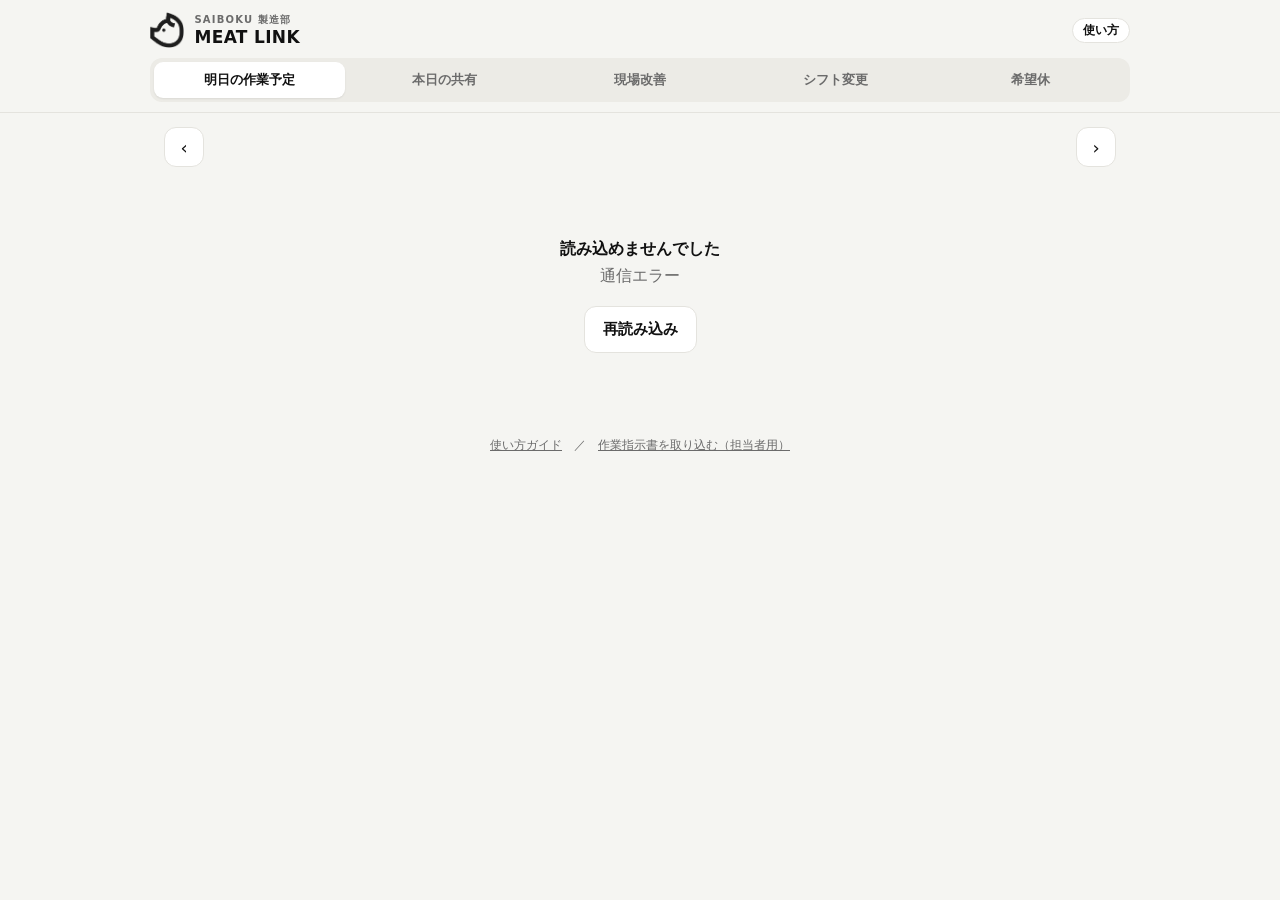
==== commit a5ee3d79: "トップに流れるお知らせを追加（ギフト予定の案内、11/29まで表示） Co-Authored-By: Claude Opus 5.5 <noreply@anthropic.com> Claude-Se" ====
--- a/index.html
+++ b/index.html
@@ -31,6 +31,7 @@
     <button role="tab" data-tab="shift">シフト変更</button>
     <button role="tab" data-tab="kyuka">希望休</button>
   </nav>
+  <button class="ticker" id="ticker" hidden><span class="ticker-tag">NEW</span><span class="ticker-win"><span class="ticker-txt" id="tickerTxt"></span></span></button>
 </header>
 
 <!-- 明日の作業予定 -->
@@ -172,6 +173,36 @@
     document.getElementById('next').disabled = i < 0 || i >= dates.length - 1;
   }
 
+  // ---------- お知らせ（流れる文字）：until の日まで表示し、翌日から自動で消える ----------
+  var ANNOUNCE = {
+    text: '1週間のギフト予定が見られるようになりました！「明日の予定」→「ギフト」をタップ',
+    until: '2026-11-29',
+    section: 'gift'
+  };
+  (function () {
+    var t = new Date(), today = t.getFullYear() + '-' + ('0' + (t.getMonth() + 1)).slice(-2) + '-' + ('0' + t.getDate()).slice(-2);
+    if (!ANNOUNCE.text || today > ANNOUNCE.until) return;
+    var el = document.getElementById('ticker');
+    document.getElementById('tickerTxt').textContent = ANNOUNCE.text;
+    el.hidden = false;
+    el.onclick = function () {
+      store.set('section', ANNOUNCE.section);
+      openTab('plan');
+      load(current);
+      window.scrollTo(0, 0);
+    };
+  })();
+
+  // ---------- ギフト予定 ----------
+  var giftData = null, giftPromise = null;
+  function loadGift() {
+    if (!CFG.GAS_URL) return Promise.resolve(null);
+    if (!giftPromise) giftPromise = jsonp(CFG.GAS_URL + '?action=gift').then(function (r) {
+      giftData = (r && r.ok) ? r.gift : null; return giftData;
+    }).catch(function () { giftPromise = null; return null; });
+    return giftPromise;
+  }
+
   // ---------- 合言葉 ----------
   function showKey(el, message, retry) {
     el.innerHTML = '<div class="card keycard"><h2><span class="num">KEY</span>合言葉を入力してください</h2>' +
@@ -199,15 +230,18 @@
       current = res.date || '';
       setLabel(res.plan);
       if (!res.plan) {
-        planEl.innerHTML = '<div class="state"><b>作業予定がまだありません</b>作業指示書が取り込まれると、ここに表示されます。</div>';
+        planEl.innerHTML = '<div class="state"><b>作業予定がまだありません</b>作業指示書が取り込まれると、ここに表示されます。</div><div id="giftOnly"></div>';
+        loadGift().then(function (g) { var b = document.getElementById('giftOnly'); if (b && g) b.innerHTML = PlanView.giftHTML(g, 'done'); });
         return;
       }
-      PlanView.render(planEl, res.plan, {
+      var view = PlanView.render(planEl, res.plan, {
         me: store.get('me'),
         section: store.get('section') || 'pack',
+        gift: giftData,
         onMeChange: function (v) { store.set('me', v); },
         onSection: function (v) { store.set('section', v); }
       });
+      if (!giftData) loadGift().then(function (g) { view.setGift(g); });
     }).catch(function (err) {
       planEl.innerHTML = '<div class="state"><b>読み込めませんでした</b>' + PlanView.esc(err.message) +
         '<br><br><button class="btn sub" id="retry">再読み込み</button></div>';
--- a/assets/style.css
+++ b/assets/style.css
@@ -219,3 +219,29 @@
 .force-mobile .seg .short{display:inline}
 .force-mobile #tabs button{font-size:11px;padding:9px 2px}
 .force-mobile .groups{grid-template-columns:1fr}
+
+/* ---------- ギフト予定 ---------- */
+.seg.small button{padding:7px 2px}
+.gift-scroll{overflow-x:auto;-webkit-overflow-scrolling:touch;margin:0 -16px;padding:0 16px}
+table.gift{border-collapse:separate;border-spacing:0;width:100%;font-size:14px;table-layout:fixed}
+.gift th,.gift td{border-bottom:1px solid var(--line);padding:7px 1px}
+.gift th{font-size:11px;color:var(--sub);font-weight:600;white-space:nowrap;letter-spacing:-.02em}
+.gift th small{display:block;font-size:10px}
+.gift th.sat{color:#1d4ed8}.gift th.sun{color:#b42318}
+.gift .gn{position:sticky;left:0;background:#fff;text-align:left;width:31%;padding-right:4px;z-index:1;line-height:1.25}
+.gift td.gn b{font-size:13px}
+.gift td.gn span{display:block;font-size:10px;color:var(--sub)}
+.gift .q{text-align:center;font-variant-numeric:tabular-nums}
+.gift td.q b{font-size:14px;letter-spacing:-.03em}
+@media(min-width:600px){.gift td.q b{font-size:17px}.gift th{font-size:13px}.gift .gn{width:24%}}
+.gift .z{color:#c4c4bf}
+.gift tbody tr:nth-child(even) td{background:#fafaf8}
+
+/* ---------- お知らせ（流れる文字） ---------- */
+.ticker{display:flex;align-items:center;gap:8px;width:100%;margin:8px 0 0;padding:7px 10px;border:1px solid #111;border-radius:10px;background:#fff8d6;color:#111;font:inherit;font-size:13px;font-weight:600;cursor:pointer;text-align:left}
+.ticker[hidden]{display:none}
+.ticker-tag{flex:none;background:#111;color:#fff;border-radius:6px;padding:1px 6px;font-size:11px;letter-spacing:.04em}
+.ticker-win{flex:1;overflow:hidden;white-space:nowrap;position:relative}
+.ticker-txt{display:inline-block;padding-left:100%;animation:ticker 18s linear infinite}
+@keyframes ticker{from{transform:translateX(0)}to{transform:translateX(-100%)}}
+@media (prefers-reduced-motion:reduce){.ticker-txt{animation:none;padding-left:0}}
